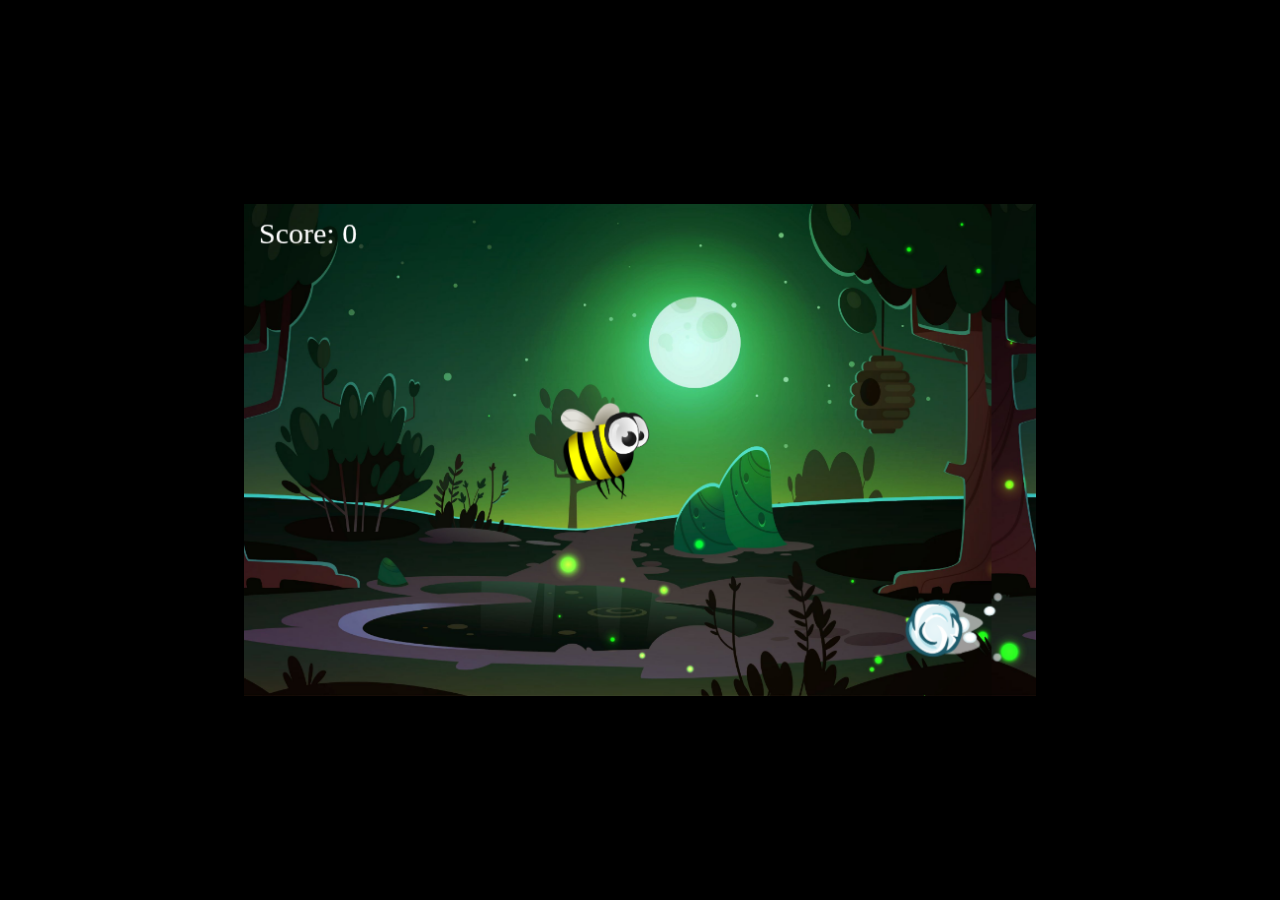
==== Bee-Game/index.html @ f8e9d4d1 "Add files via upload" ====
<!DOCTYPE html>
<html lang="en">
  <head>
    <meta charset="UTF-8" />
    <meta name="viewport" content="width=device-width, initial-scale=1.0" />
    <link rel="stylesheet" href="./style.css" />
    <title>Bee Game</title>
  </head>
  <body>
    <canvas id="canvas1" class="canvas1"></canvas>

    <script src="./index.js"></script>
  </body>
</html>
---- Bee-Game/style.css ----
* {
  background-color: black;
  margin: 0;
  padding: 0;
  box-sizing: border-box;
}

body {
  width: 100vw;
  height: 100vh;
  display: flex;
  justify-content: center;
  align-items: center;
}

.canvas1 {
  width: 800px;
  height: 500px;
  border: 4px solid black;
}
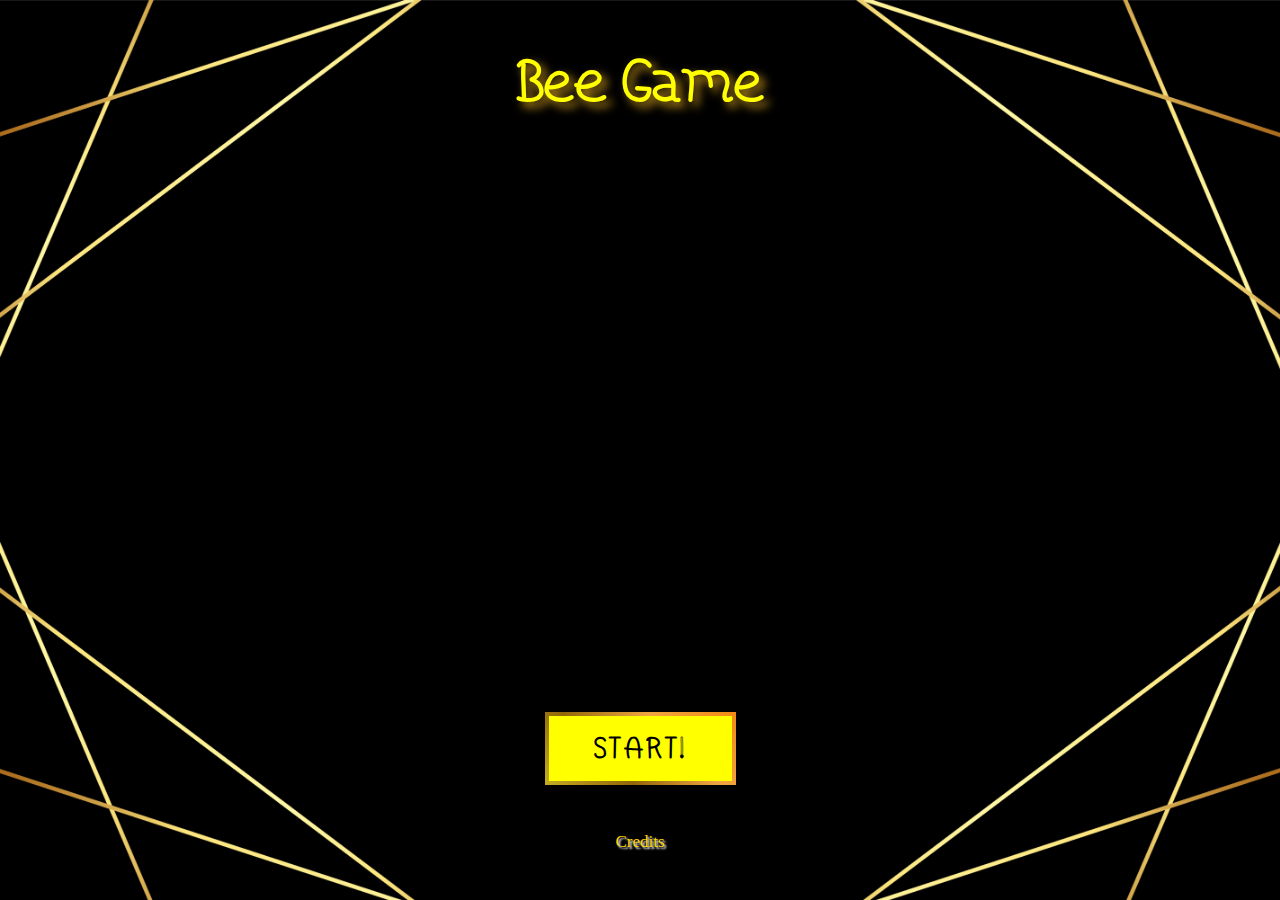
==== commit 92d7ae8b: "Add files via upload" ====
--- a/Bee-Game/index.html
+++ b/Bee-Game/index.html
@@ -3,12 +3,27 @@
   <head>
     <meta charset="UTF-8" />
     <meta name="viewport" content="width=device-width, initial-scale=1.0" />
+    <link rel="icon" href="./assets/icon.png" type="image/png">
     <link rel="stylesheet" href="./style.css" />
-    <title>Bee Game</title>
+    <title>Bee Game!</title>
   </head>
   <body>
+
+    <div id="title" class="title">
+      <h1>Bee Game</h1>
+    </div>
+
     <canvas id="canvas1" class="canvas1"></canvas>
 
+    <div id="container" class="container">
+      <button id="startButton" class="startButton">Start!</button>
+    </div>
+
+    <div class="credits">
+      <p><a href="./credits.html">Credits</a></p>
+    </div>
+
     <script src="./index.js"></script>
+
   </body>
 </html>
--- a/Bee-Game/style.css
+++ b/Bee-Game/style.css
@@ -1,5 +1,14 @@
+@font-face {
+  font-family: 'Honeybeeregular';
+  src: url(./assets/fonts/Honeybeeregular.ttf);}
+@font-face {
+  font-family: 'Honeycombreg';
+  src: url(./assets/fonts/Honeycombreg.ttf);}
+@font-face {
+  font-family: 'Summerbee';
+  src: url(./assets/fonts/Summerbee.ttf);}
+
 * {
-  background-color: black;
   margin: 0;
   padding: 0;
   box-sizing: border-box;
@@ -9,8 +18,13 @@
   width: 100vw;
   height: 100vh;
   display: flex;
-  justify-content: center;
+  justify-content: space-evenly;
   align-items: center;
+  flex-direction: column;
+  text-align: center;
+  background-image: url(assets/bgcss.jpg);
+  background-size: cover;
+  background-position: center;
 }
 
 .canvas1 {
@@ -18,3 +32,49 @@
   height: 500px;
   border: 4px solid black;
 }
+
+.title h1{
+  font-family: 'Honeybeeregular';
+  color: yellow;
+  display: inline-block;
+  font-size: 60px;
+  text-shadow: 5px 5px 10px goldenrod;
+}
+
+.startButton {
+  font-family: 'Honeybeeregular';
+  font-weight: 1000;
+  font-size: 30px;
+  background-color: yellow;
+  color: black;
+  padding: 0.5em 1.5em;
+  position: relative;
+  text-transform: uppercase;
+  letter-spacing: 3px;
+  border: 4px solid transparent;
+  border-image: linear-gradient(45deg, #c4ab20, #926709, #f0a543, #f38c16);
+  border-image-slice: 1;
+  box-shadow: 0 15px 25px rgba(0,0,0,.2);
+}
+
+.startButton:hover {
+  background-color: whitesmoke;
+}
+
+.startButton:active {
+  color: whitesmoke;
+  box-shadow: none;
+  background-color: black;
+  top: 5px;
+}
+
+a:link, a:visited {
+  color: gold;
+  font-size: 17px;
+  text-align: center;
+  text-decoration: none;
+  display: inline-block;
+  text-shadow: 2px 2px 2px rgb(255, 255, 255);
+}
+
+
